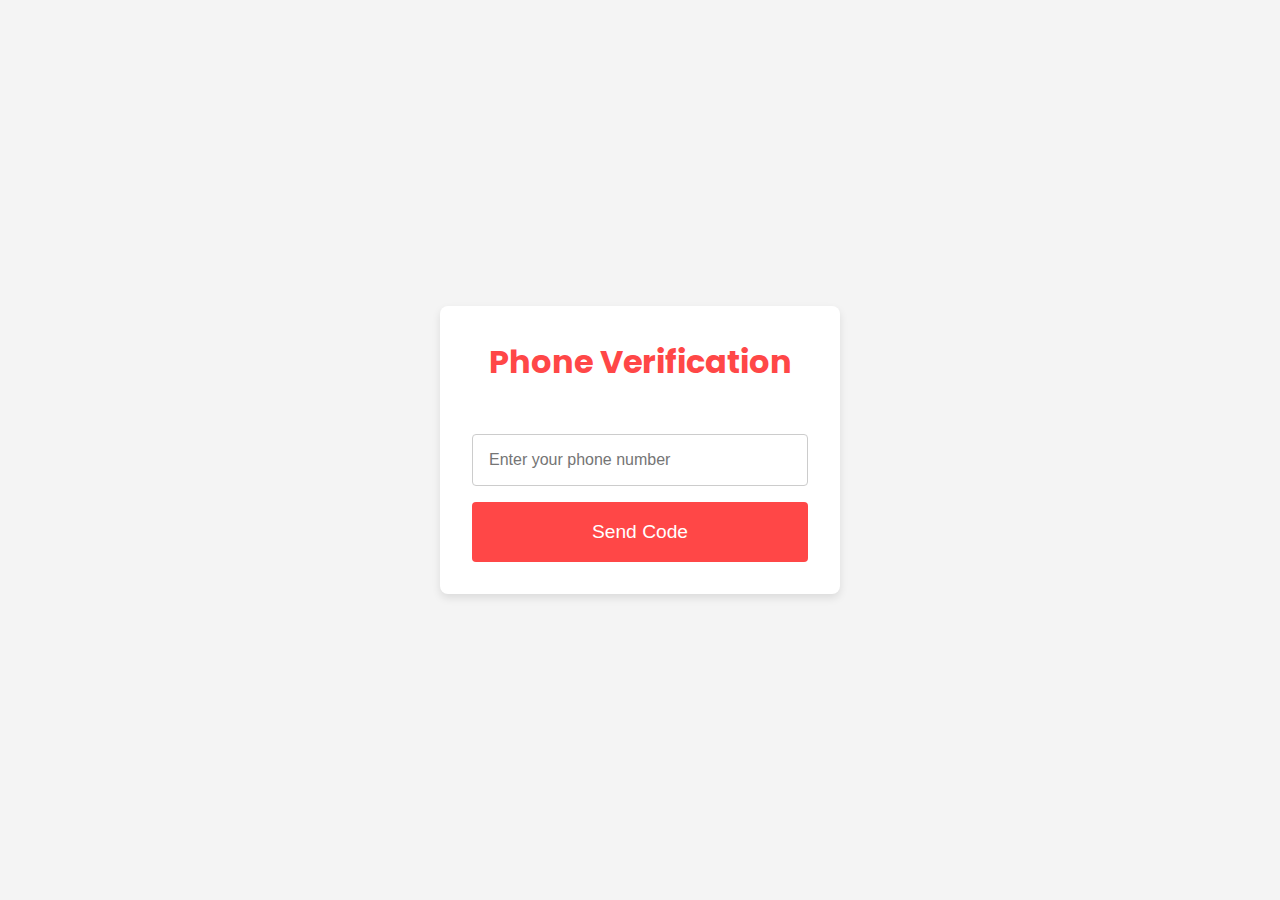
==== verification.html @ 9956a637 "Updated Meta tags and links" ====
<!DOCTYPE html>
<html lang="en">

<head>
    <meta charset="UTF-8">
    <meta name="viewport" content="width=device-width, initial-scale=1.0">
    <title>Phone Verification - AmbuQuick</title>
    <link href="https://fonts.googleapis.com/css2?family=Poppins:wght@300;500;700&display=swap" rel="stylesheet">
    <style>
        * {
            margin: 0;
            padding: 0;
            box-sizing: border-box;
        }

        body {
            font-family: 'Poppins', sans-serif;
            color: #333;
            display: flex;
            flex-direction: column;
            align-items: center;
            justify-content: center;
            height: 100vh;
            background-color: #f4f4f4;
            padding: 1em;
        }

        h1 {
            margin-bottom: 1em;
            color: #ff4747;
        }

        .container {
            background: white;
            padding: 2em;
            border-radius: 8px;
            box-shadow: 0 4px 8px rgba(0, 0, 0, 0.1);
            text-align: center;
            width: 90%;
            max-width: 400px;
        }

        input {
            width: 100%;
            padding: 1em;
            margin: 1em 0;
            border: 1px solid #ccc;
            border-radius: 4px;
            font-size: 1em;
            transition: border-color 0.3s;
        }

        input:focus {
            border-color: #ff4747;
            outline: none;
        }

        button {
            width: 100%;
            padding: 1em;
            background-color: #ff4747;
            color: white;
            border: none;
            font-size: 1.2em;
            border-radius: 4px;
            cursor: pointer;
            transition: background-color 0.3s;
        }

        button:hover {
            background-color: #ff3030;
        }

        .spinner {
            display: none;
            margin-top: 1em;
        }

        .verified-message {
            display: none;
            margin-top: 1em;
            font-size: 1.2em;
            color: #28a745;
        }

        .hidden {
            display: none;
        }

        /* Loader styles */
        .loader {
            border: 4px solid #f3f3f3;
            border-top: 4px solid #ff4747;
            border-radius: 50%;
            width: 30px;
            height: 30px;
            animation: spin 1s linear infinite;
            margin: 1em auto;
        }

        @keyframes spin {
            0% { transform: rotate(0deg); }
            100% { transform: rotate(360deg); }
        }

        .timer {
            margin-top: 1em;
            color: #ff4747;
            font-weight: bold;
        }

        .error-message {
            color: #ff3030;
            font-size: 0.9em;
            margin-top: 1em;
        }
    </style>
</head>

<body>
    <div class="container">
        <h1>Phone Verification</h1>
        <input type="text" id="phoneNumber" placeholder="Enter your phone number" required aria-label="Phone number">
        <button id="sendCodeButton">Send Code</button>
        
        <div id="loader" class="hidden">
            <div class="loader"></div>
            <p>Sending code...</p>
        </div>

        <div id="codeSection" class="hidden">
            <input type="text" id="verificationCode" placeholder="Enter verification code" required aria-label="Verification code">
            <button id="verifyButton">Verify</button>
            <p id="timer" class="timer hidden">Resend code in <span id="countdown">30</span> seconds</p>
        </div>

        <div class="spinner" id="spinner">🔄 Verifying...</div>
        <div class="verified-message" id="verifiedMessage">Phone verified! You can now request an ambulance.</div>
        <div class="error-message hidden" id="errorMessage"></div>
    </div>

    <script>
        let countdownInterval;
    
        document.getElementById('sendCodeButton').addEventListener('click', function () {
            const phoneNumber = document.getElementById('phoneNumber').value.trim();
    
            // Basic phone number validation
            if (!phoneNumber) {
                document.getElementById('errorMessage').innerText = "Please enter a valid phone number.";
                document.getElementById('errorMessage').classList.remove('hidden');
                return;
            } else {
                document.getElementById('errorMessage').classList.add('hidden');
            }
    
            // Hide the send code button
            this.style.display = 'none';
            // Show loader
            document.getElementById('loader').classList.remove('hidden');
    
            // Simulate sending code
            setTimeout(function () {
                // Hide loader and show the code input section
                document.getElementById('loader').classList.add('hidden');
                document.getElementById('codeSection').classList.remove('hidden');
    
                // Start countdown timer
                startCountdown();
            }, 2000); // Simulate a 2-second delay for sending code
        });
    
        function startCountdown() {
            let timeLeft = 30;
            document.getElementById('timer').classList.remove('hidden');
    
            countdownInterval = setInterval(function () {
                timeLeft--;
                document.getElementById('countdown').innerText = timeLeft;
    
                if (timeLeft <= 0) {
                    clearInterval(countdownInterval);
                    document.getElementById('timer').classList.add('hidden');
                    document.getElementById('sendCodeButton').style.display = 'block'; // Reshow the button to resend code
                }
            }, 1000);
        }
    
        document.getElementById('verifyButton').addEventListener('click', function () {
            const spinner = document.getElementById('spinner');
            const verifiedMessage = document.getElementById('verifiedMessage');
            const verificationCode = document.getElementById('verificationCode').value.trim();
    
            // Basic verification code validation
            if (!verificationCode) {
                document.getElementById('errorMessage').innerText = "Please enter the verification code.";
                document.getElementById('errorMessage').classList.remove('hidden');
                return;
            } else {
                document.getElementById('errorMessage').classList.add('hidden');
            }
    
            // Show the spinner
            spinner.style.display = 'block';
            verifiedMessage.style.display = 'none';
    
            // Simulate an API call for verification
            setTimeout(function () {
                spinner.style.display = 'none';
                verifiedMessage.style.display = 'block';
                document.getElementById('codeSection').classList.add('hidden'); // Hide the code section after verification
                clearInterval(countdownInterval); // Clear countdown if verification is successful
    
                // Redirect after verification
                setTimeout(() => {
                    window.location.href = 'ambulance_selection.html'; // Redirect to ambulance selection page
                }, 2000); // 2-second delay before redirecting
            }, 3000); // Simulates a 3-second verification time
        });
    </script>
    
</body>

</html>
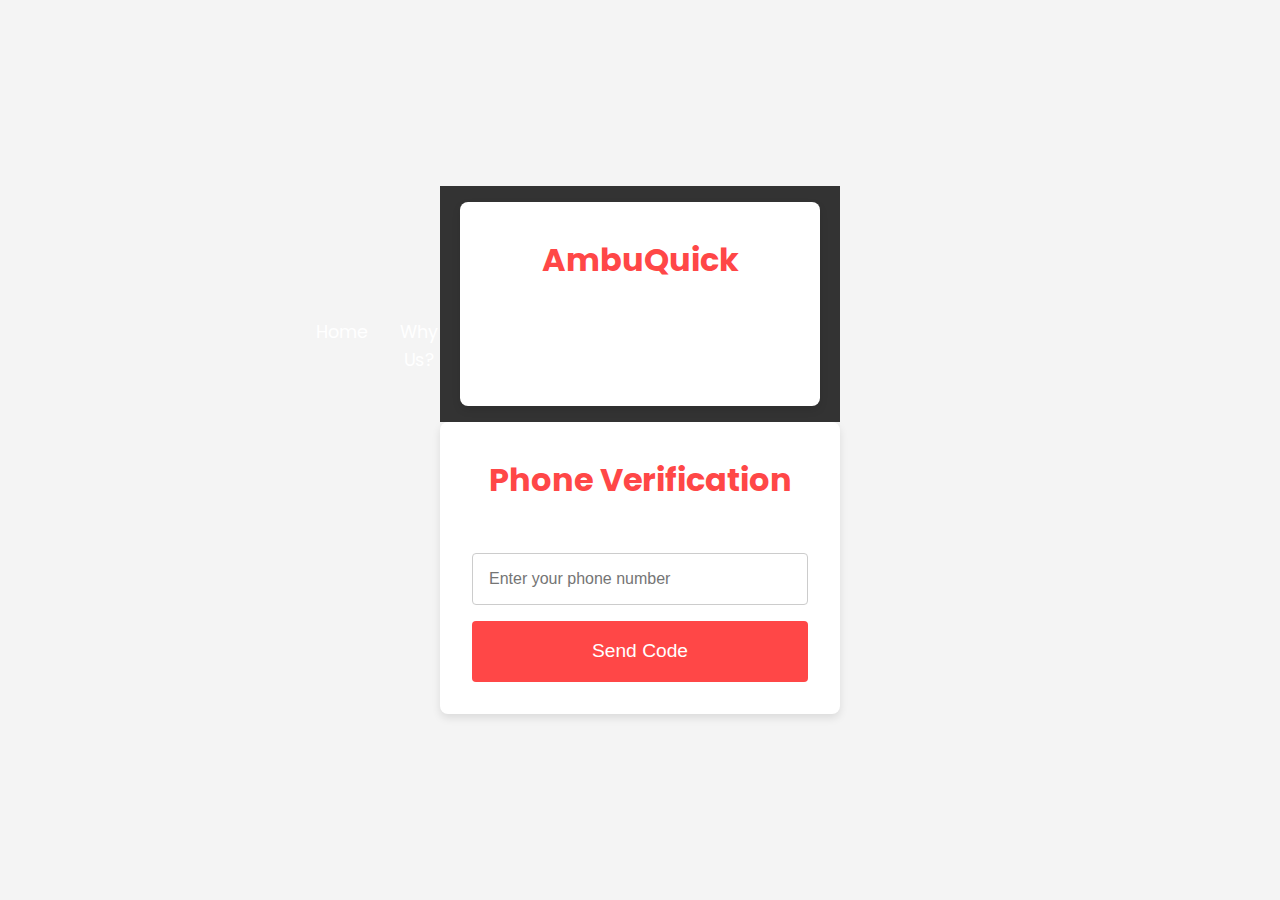
==== commit 891670ea: "Update verification.html" ====
--- a/verification.html
+++ b/verification.html
@@ -6,6 +6,7 @@
     <meta name="viewport" content="width=device-width, initial-scale=1.0">
     <title>Phone Verification - AmbuQuick</title>
     <link href="https://fonts.googleapis.com/css2?family=Poppins:wght@300;500;700&display=swap" rel="stylesheet">
+    <link rel="stylesheet" href="styles.css">
     <style>
         * {
             margin: 0;
@@ -118,6 +119,21 @@
 </head>
 
 <body>
+
+    <header>
+        <div class="container">
+            <h1 class="logo"><i class="fa-solid fa-ambulance" aria-hidden="true"></i> AmbuQuick</h1>
+            <nav>
+                <ul>
+                    <li><a href="index.html">Home</a></li>
+                    <li><a href="features.html">Why Us?</a></li>
+                    <li><a href="how-it-works.html">How It Works</a></li>
+                    <li><a href="testimonials.html">Testimonials</a></li>
+                    <li><a href="contact.html">Contact</a></li>
+                </ul>
+            </nav>
+        </div>
+    </header>
     <div class="container">
         <h1>Phone Verification</h1>
         <input type="text" id="phoneNumber" placeholder="Enter your phone number" required aria-label="Phone number">
@@ -213,7 +229,7 @@
     
                 // Redirect after verification
                 setTimeout(() => {
-                    window.location.href = 'ambulance_selection.html'; // Redirect to ambulance selection page
+                    window.location.href = 'request_ambulance.html'; // Redirect to ambulance selection page
                 }, 2000); // 2-second delay before redirecting
             }, 3000); // Simulates a 3-second verification time
         });
--- a/styles.css
+++ b/styles.css
@@ -0,0 +1,413 @@
+/* General Reset and Styling */
+* {
+    margin: 0;
+    padding: 0;
+    box-sizing: border-box;
+}
+
+body {
+    font-family: 'Poppins', sans-serif;
+    color: #333;
+    scroll-behavior: smooth;
+    line-height: 1.6;
+}
+
+.container {
+    width: 85%;
+    max-width: 1200px;
+    margin: 0 auto;
+}
+
+/* Accessibility */
+.skip-link {
+    position: absolute;
+    top: -40px;
+    left: 0;
+    background: #ff4747;
+    color: white;
+    padding: 8px;
+    z-index: 100;
+}
+
+.skip-link:focus {
+    top: 0;
+}
+
+/* Header Styling */
+header {
+    background-color: #333;
+    color: white;
+    padding: 1em 0;
+    position: sticky;
+    top: 0;
+    z-index: 1000;
+}
+
+.logo {
+    font-size: 2em;
+    font-weight: bold;
+}
+
+nav ul {
+    display: flex;
+    justify-content: flex-end;
+    list-style: none;
+}
+
+nav ul li {
+    margin: 0 1em;
+}
+
+nav ul li a {
+    color: white;
+    text-decoration: none;
+    font-size: 1.1em;
+    transition: color 0.3s;
+}
+
+nav ul li a:hover,
+nav ul li a:focus {
+    color: #ff4747;
+    outline: 2px solid #ff4747;
+    outline-offset: 2px;
+}
+
+/* Hero Section */
+.hero {
+    background: url('ambulance.jpeg') no-repeat center center/cover;
+    color: white;
+    text-align: center;
+    padding: 10em 0;
+    position: relative;
+    z-index: 1;
+}
+
+.hero .overlay {
+    position: absolute;
+    top: 0;
+    left: 0;
+    width: 100%;
+    height: 100%;
+    background: rgba(0, 0, 0, 0.5);
+    z-index: -1;
+}
+
+.hero h2 {
+    font-size: 3.5em;
+    margin-bottom: 0.5em;
+}
+
+.hero p {
+    font-size: 1.3em;
+    margin-bottom: 2em;
+}
+.hero img {
+    alt: "An ambulance vehicle";
+}
+/* Buttons */
+.btn {
+    padding: 0.8em 2em;
+    background-color: #ff4747;
+    color: white;
+    border: none;
+    cursor: pointer;
+    font-size: 1.2em;
+    border-radius: 4px;
+    transition: background-color 0.3s, transform 0.3s;
+    margin: 0.5em;
+    text-decoration: none;
+    display: inline-block;
+}
+
+.btn:hover,
+.btn:focus {
+    background-color: #ff3030;
+    transform: translateY(-3px);
+    outline: 2px solid #fff;
+    outline-offset: 2px;
+}
+
+.btn-secondary {
+    background-color: #007bff;
+}
+
+.btn-secondary:hover,
+.btn-secondary:focus {
+    background-color: #0056b3;
+}
+
+/* Section Styling */
+section {
+    padding: 4em 0;
+    text-align: center;
+}
+
+section h2 {
+    font-size: 2.5em;
+    margin-bottom: 1em;
+}
+
+/* Features Section */
+.feature-container {
+    display: flex;
+    justify-content: space-around;
+    flex-wrap: wrap;
+}
+
+.feature-box {
+    width: 250px;
+    margin: 1em 0;
+    text-align: center;
+    padding: 2em;
+    border-radius: 8px;
+    background-color: #f9f9f9;
+    box-shadow: 0 4px 6px rgba(0, 0, 0, 0.1);
+}
+
+.feature-box i {
+    font-size: 3em;
+    color: #ff4747;
+    margin-bottom: 0.5em;
+}
+
+/* How It Works Section */
+.steps {
+    display: flex;
+    justify-content: space-around;
+    flex-wrap: wrap;
+}
+
+.step {
+    width: 250px;
+    margin: 1em 0;
+    text-align: center;
+}
+
+.step i {
+    font-size: 3em;
+    color: #ff4747;
+    margin-bottom: 0.5em;
+}
+
+/* Testimonials Section */
+.testimonial-container {
+    display: flex;
+    justify-content: space-around;
+    flex-wrap: wrap;
+}
+
+.testimonial {
+    width: 300px;
+    margin: 1em;
+    padding: 1.5em;
+    background-color: #fff;
+    border-radius: 8px;
+    box-shadow: 0 4px 6px rgba(0, 0, 0, 0.1);
+}
+
+.testimonial p {
+    font-style: italic;
+    color: #555;
+}
+
+/* Contact Section */
+.contact-content {
+    display: flex;
+    justify-content: space-between;
+    align-items: flex-start;
+    gap: 2em;
+    flex-wrap: wrap;
+}
+
+.contact-info,
+.contact-form {
+    flex: 1;
+    min-width: 300px;
+}
+
+.contact-info h3,
+.contact-form h3 {
+    font-size: 1.8em;
+    margin-bottom: 1em;
+}
+
+.contact-details p {
+    font-size: 1.2em;
+    margin-bottom: 1em;
+}
+
+.contact-details i {
+    color: #ff4747;
+    margin-right: 0.5em;
+}
+
+.social-icons-contact a {
+    color: #555;
+    font-size: 1.8em;
+    margin: 0 0.5em;
+    transition: color 0.3s ease;
+}
+
+.social-icons-contact a:hover,
+.social-icons-contact a:focus {
+    color: #ff4747;
+    outline: 2px solid #ff4747;
+    outline-offset: 2px;
+}
+
+.contact-form input,
+.contact-form textarea {
+    width: 100%;
+    padding: 1em;
+    margin: 0.8em 0;
+    border: 1px solid #ccc;
+    border-radius: 4px;
+    font-size: 1em;
+}
+
+.contact-form button {
+    width: 100%;
+    padding: 1em;
+    background-color: #ff4747;
+    color: white;
+    border: none;
+    font-size: 1.2em;
+    border-radius: 4px;
+    cursor: pointer;
+}
+
+.contact-form button:hover,
+.contact-form button:focus {
+    background-color: #ff3030;
+    outline: 2px solid #333;
+    outline-offset: 2px;
+}
+
+/* Footer Section */
+/* Add this to the existing CSS */
+html {
+    height: 100%;
+}
+
+body {
+    min-height: 100%;
+    display: flex;
+    flex-direction: column;
+}
+
+footer {
+    margin-top: auto; /* Add this to make the footer sticky */
+    background-color: #333;
+    color: white;
+    padding: 2em 0;
+}
+
+.footer-content {
+    display: flex;
+    justify-content: space-between;
+    align-items: center;
+}
+
+.footer-logo {
+    font-size: 1.8em;
+}
+
+.footer-links a {
+    margin: 0 1em;
+    text-decoration: none;
+    color: white;
+}
+
+.footer-links a:hover,
+.footer-links a:focus {
+    color: #ff4747;
+    outline: 2px solid #ff4747;
+    outline-offset: 2px;
+}
+
+/* Media Queries */
+/* Media Queries */
+@media (max-width: 768px) {
+    nav ul {
+        flex-direction: column;
+        align-items: center;
+    }
+
+    .feature-container,
+    .steps,
+    .testimonial-container,
+    .contact-content {
+        flex-direction: column;
+        align-items: center;
+    }
+
+    .hero h2 {
+        font-size: 2.5em;
+    }
+
+    .feature-box,
+    .step,
+    .testimonial,
+    .contact-info,
+    .contact-form {
+        width: 100%;
+        max-width: 300px;
+    }
+
+    .footer-content {
+        flex-direction: column;
+        text-align: center;
+    }
+
+    .footer-links {
+        margin-top: 1em;
+    }
+
+    .footer-links a {
+        display: block;
+        margin: 0.5em 0;
+    }
+}
+
+/* Accessibility Enhancements */
+:focus {
+    outline: 2px solid #ff4747;
+    outline-offset: 2px;
+}
+
+.visually-hidden {
+    position: absolute;
+    width: 1px;
+    height: 1px;
+    padding: 0;
+    margin: -1px;
+    overflow: hidden;
+    clip: rect(0, 0, 0, 0);
+    white-space: nowrap;
+    border: 0;
+}
+
+/* High contrast mode */
+@media (prefers-contrast: high) {
+    body {
+        background-color: #000;
+        color: #fff;
+    }
+
+    a, button {
+        color: #ff0;
+    }
+
+    .feature-box, .testimonial {
+        background-color: #333;
+        color: #fff;
+    }
+}
+
+/* Reduced motion */
+@media (prefers-reduced-motion: reduce) {
+    * {
+        transition: none !important;
+        animation: none !important;
+    }
+}
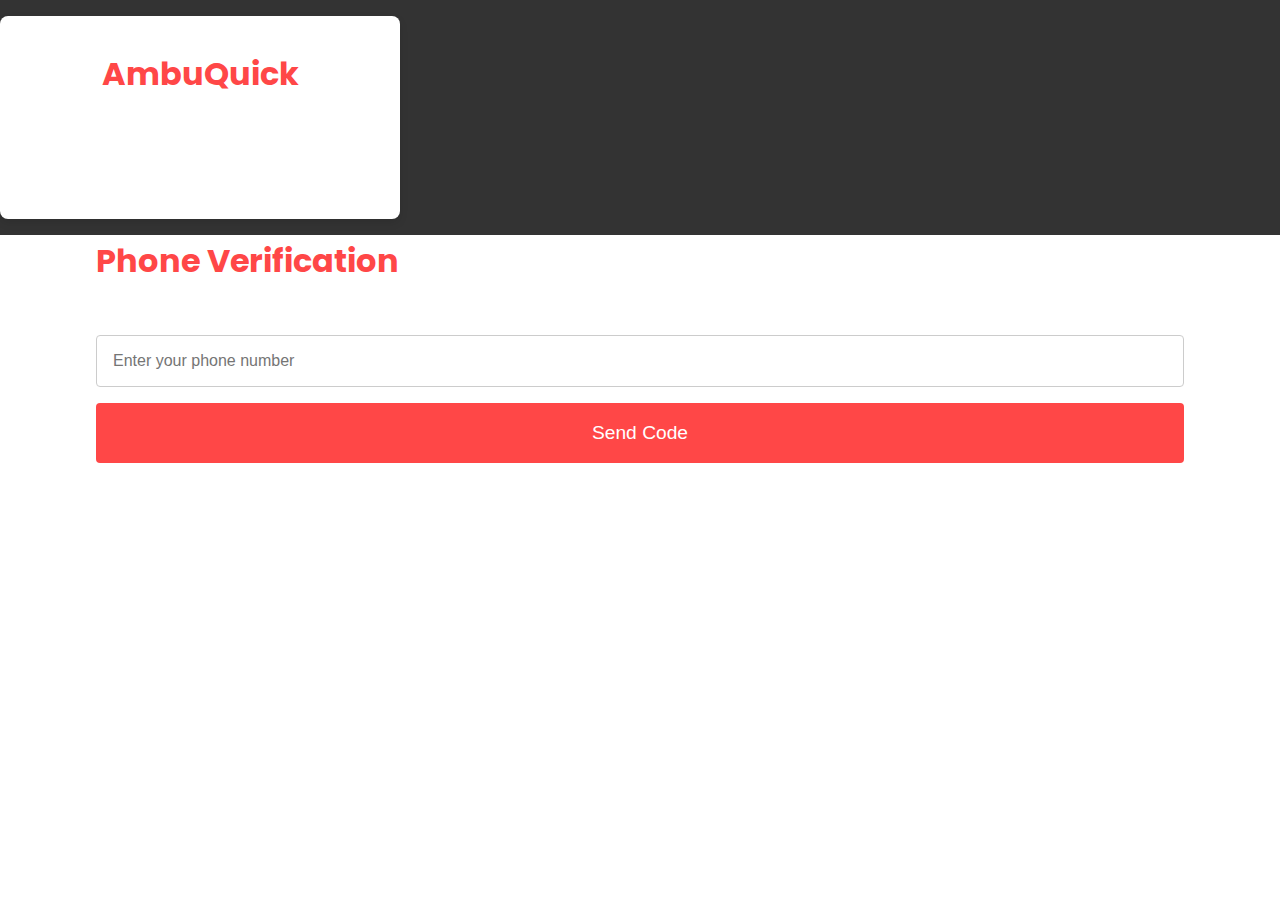
==== commit ec7dce30: "Update verification.html" ====
--- a/verification.html
+++ b/verification.html
@@ -8,30 +8,14 @@
     <link href="https://fonts.googleapis.com/css2?family=Poppins:wght@300;500;700&display=swap" rel="stylesheet">
     <link rel="stylesheet" href="styles.css">
     <style>
-        * {
-            margin: 0;
-            padding: 0;
-            box-sizing: border-box;
-        }
-
-        body {
-            font-family: 'Poppins', sans-serif;
-            color: #333;
-            display: flex;
-            flex-direction: column;
-            align-items: center;
-            justify-content: center;
-            height: 100vh;
-            background-color: #f4f4f4;
-            padding: 1em;
-        }
+        
 
         h1 {
             margin-bottom: 1em;
             color: #ff4747;
         }
 
-        .container {
+        .bgcontainer {
             background: white;
             padding: 2em;
             border-radius: 8px;
@@ -39,6 +23,7 @@
             text-align: center;
             width: 90%;
             max-width: 400px;
+            justify-content: center;
         }
 
         input {
@@ -121,7 +106,7 @@
 <body>
 
     <header>
-        <div class="container">
+        <div class="bgcontainer">
             <h1 class="logo"><i class="fa-solid fa-ambulance" aria-hidden="true"></i> AmbuQuick</h1>
             <nav>
                 <ul>
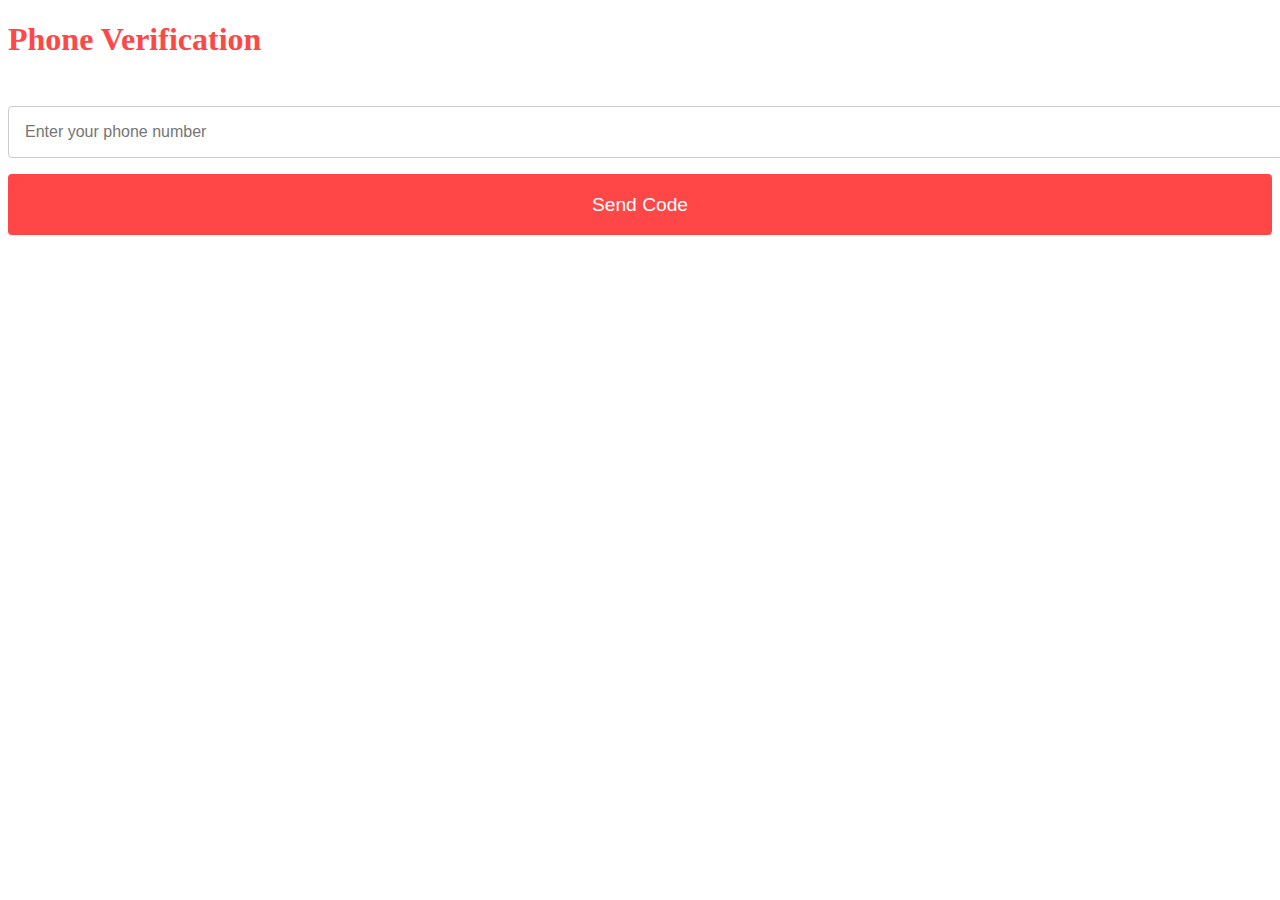
==== commit e5ad303a: "Update verification.html" ====
--- a/verification.html
+++ b/verification.html
@@ -6,7 +6,7 @@
     <meta name="viewport" content="width=device-width, initial-scale=1.0">
     <title>Phone Verification - AmbuQuick</title>
     <link href="https://fonts.googleapis.com/css2?family=Poppins:wght@300;500;700&display=swap" rel="stylesheet">
-    <link rel="stylesheet" href="styles.css">
+    
     <style>
         
 
@@ -105,20 +105,7 @@
 
 <body>
 
-    <header>
-        <div class="bgcontainer">
-            <h1 class="logo"><i class="fa-solid fa-ambulance" aria-hidden="true"></i> AmbuQuick</h1>
-            <nav>
-                <ul>
-                    <li><a href="index.html">Home</a></li>
-                    <li><a href="features.html">Why Us?</a></li>
-                    <li><a href="how-it-works.html">How It Works</a></li>
-                    <li><a href="testimonials.html">Testimonials</a></li>
-                    <li><a href="contact.html">Contact</a></li>
-                </ul>
-            </nav>
-        </div>
-    </header>
+   
     <div class="container">
         <h1>Phone Verification</h1>
         <input type="text" id="phoneNumber" placeholder="Enter your phone number" required aria-label="Phone number">
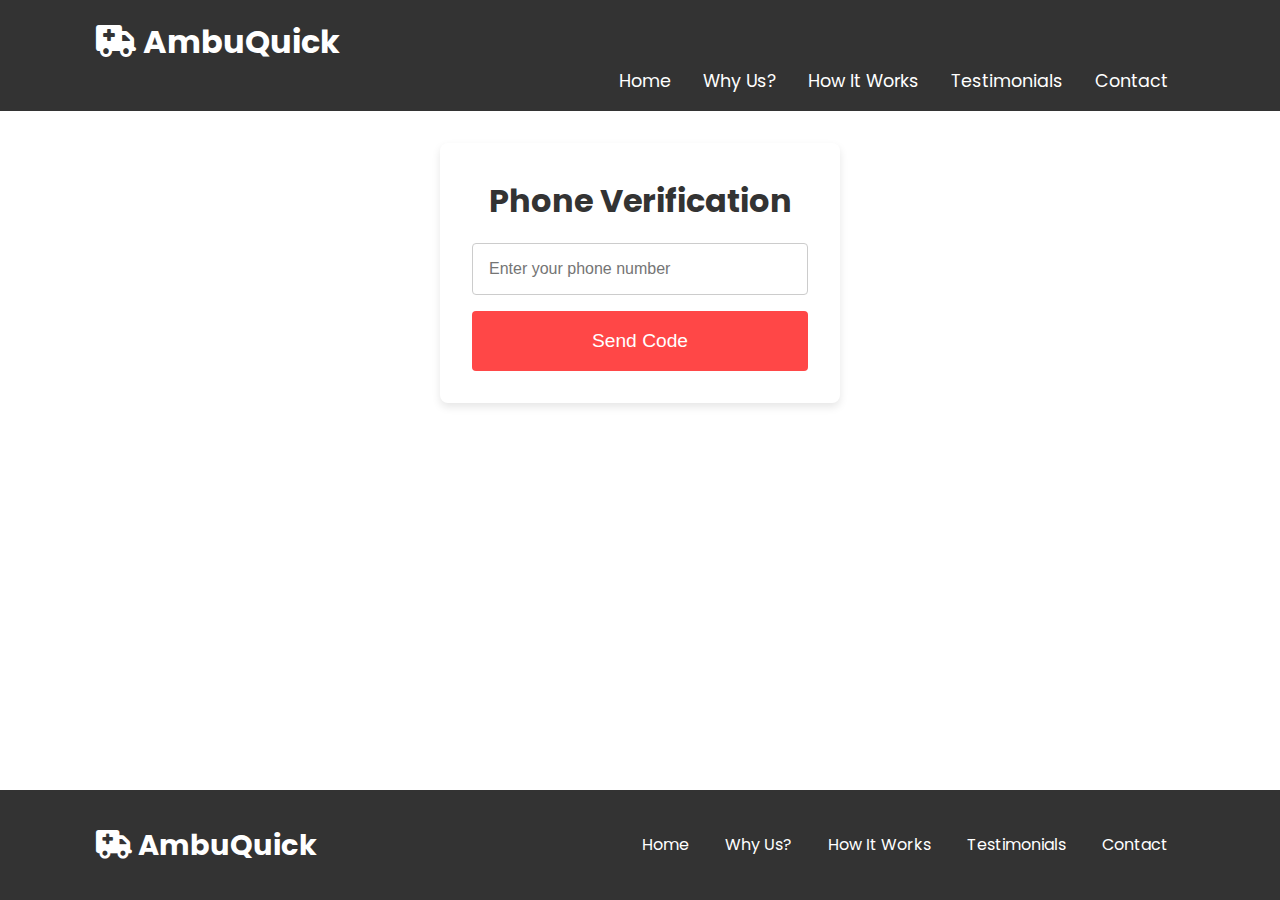
==== commit 1def1adc: "Update verification.html" ====
--- a/verification.html
+++ b/verification.html
@@ -1,21 +1,14 @@
 <!DOCTYPE html>
 <html lang="en">
-
 <head>
     <meta charset="UTF-8">
     <meta name="viewport" content="width=device-width, initial-scale=1.0">
     <title>Phone Verification - AmbuQuick</title>
+    <link rel="stylesheet" href="https://cdnjs.cloudflare.com/ajax/libs/font-awesome/6.0.0-beta3/css/all.min.css">
     <link href="https://fonts.googleapis.com/css2?family=Poppins:wght@300;500;700&display=swap" rel="stylesheet">
-    
+    <link rel="stylesheet" href="styles.css">
     <style>
-        
-
-        h1 {
-            margin-bottom: 1em;
-            color: #ff4747;
-        }
-
-        .bgcontainer {
+        .verification-container {
             background: white;
             padding: 2em;
             border-radius: 8px;
@@ -23,10 +16,10 @@
             text-align: center;
             width: 90%;
             max-width: 400px;
-            justify-content: center;
-        }
-
-        input {
+            margin: 2em auto;
+        }
+
+        .verification-container input {
             width: 100%;
             padding: 1em;
             margin: 1em 0;
@@ -36,12 +29,12 @@
             transition: border-color 0.3s;
         }
 
-        input:focus {
+        .verification-container input:focus {
             border-color: #ff4747;
             outline: none;
         }
 
-        button {
+        .verification-container button {
             width: 100%;
             padding: 1em;
             background-color: #ff4747;
@@ -53,7 +46,7 @@
             transition: background-color 0.3s;
         }
 
-        button:hover {
+        .verification-container button:hover {
             background-color: #ff3030;
         }
 
@@ -73,7 +66,6 @@
             display: none;
         }
 
-        /* Loader styles */
         .loader {
             border: 4px solid #f3f3f3;
             border-top: 4px solid #ff4747;
@@ -102,15 +94,29 @@
         }
     </style>
 </head>
-
 <body>
-
-   
+<a href="#main" class="skip-link">Skip to main content</a>
+<header>
     <div class="container">
+        <h1 class="logo"><i class="fa-solid fa-ambulance" aria-hidden="true"></i> AmbuQuick</h1>
+        <nav>
+            <ul>
+                <li><a href="index.html">Home</a></li>
+                <li><a href="features.html">Why Us?</a></li>
+                <li><a href="how-it-works.html">How It Works</a></li>
+                <li><a href="testimonials.html">Testimonials</a></li>
+                <li><a href="contact.html">Contact</a></li>
+            </ul>
+        </nav>
+    </div>
+</header>
+
+<main id="main">
+    <div class="verification-container">
         <h1>Phone Verification</h1>
         <input type="text" id="phoneNumber" placeholder="Enter your phone number" required aria-label="Phone number">
         <button id="sendCodeButton">Send Code</button>
-        
+
         <div id="loader" class="hidden">
             <div class="loader"></div>
             <p>Sending code...</p>
@@ -126,87 +132,99 @@
         <div class="verified-message" id="verifiedMessage">Phone verified! You can now request an ambulance.</div>
         <div class="error-message hidden" id="errorMessage"></div>
     </div>
-
-    <script>
-        let countdownInterval;
-    
-        document.getElementById('sendCodeButton').addEventListener('click', function () {
-            const phoneNumber = document.getElementById('phoneNumber').value.trim();
-    
-            // Basic phone number validation
-            if (!phoneNumber) {
-                document.getElementById('errorMessage').innerText = "Please enter a valid phone number.";
-                document.getElementById('errorMessage').classList.remove('hidden');
-                return;
-            } else {
-                document.getElementById('errorMessage').classList.add('hidden');
+</main>
+
+<footer>
+    <div class="container footer-content">
+        <h2 class="footer-logo"><i class="fa-solid fa-ambulance" aria-hidden="true"></i> AmbuQuick</h2>
+        <div class="footer-links">
+            <a href="index.html">Home</a>
+            <a href="features.html">Why Us?</a>
+            <a href="how-it-works.html">How It Works</a>
+            <a href="testimonials.html">Testimonials</a>
+            <a href="contact.html">Contact</a>
+        </div>
+    </div>
+</footer>
+
+<script>
+    let countdownInterval;
+
+    document.getElementById('sendCodeButton').addEventListener('click', function () {
+        const phoneNumber = document.getElementById('phoneNumber').value.trim();
+
+        // Basic phone number validation
+        if (!phoneNumber) {
+            document.getElementById('errorMessage').innerText = "Please enter a valid phone number.";
+            document.getElementById('errorMessage').classList.remove('hidden');
+            return;
+        } else {
+            document.getElementById('errorMessage').classList.add('hidden');
+        }
+
+        // Hide the send code button
+        this.style.display = 'none';
+        // Show loader
+        document.getElementById('loader').classList.remove('hidden');
+
+        // Simulate sending code
+        setTimeout(function () {
+            // Hide loader and show the code input section
+            document.getElementById('loader').classList.add('hidden');
+            document.getElementById('codeSection').classList.remove('hidden');
+
+            // Start countdown timer
+            startCountdown();
+        }, 2000); // Simulate a 2-second delay for sending code
+    });
+
+    function startCountdown() {
+        let timeLeft = 30;
+        document.getElementById('timer').classList.remove('hidden');
+
+        countdownInterval = setInterval(function () {
+            timeLeft--;
+            document.getElementById('countdown').innerText = timeLeft;
+
+            if (timeLeft <= 0) {
+                clearInterval(countdownInterval);
+                document.getElementById('timer').classList.add('hidden');
+                document.getElementById('sendCodeButton').style.display = 'block'; // Reshow the button to resend code
             }
-    
-            // Hide the send code button
-            this.style.display = 'none';
-            // Show loader
-            document.getElementById('loader').classList.remove('hidden');
-    
-            // Simulate sending code
-            setTimeout(function () {
-                // Hide loader and show the code input section
-                document.getElementById('loader').classList.add('hidden');
-                document.getElementById('codeSection').classList.remove('hidden');
-    
-                // Start countdown timer
-                startCountdown();
-            }, 2000); // Simulate a 2-second delay for sending code
-        });
-    
-        function startCountdown() {
-            let timeLeft = 30;
-            document.getElementById('timer').classList.remove('hidden');
-    
-            countdownInterval = setInterval(function () {
-                timeLeft--;
-                document.getElementById('countdown').innerText = timeLeft;
-    
-                if (timeLeft <= 0) {
-                    clearInterval(countdownInterval);
-                    document.getElementById('timer').classList.add('hidden');
-                    document.getElementById('sendCodeButton').style.display = 'block'; // Reshow the button to resend code
-                }
-            }, 1000);
-        }
-    
-        document.getElementById('verifyButton').addEventListener('click', function () {
-            const spinner = document.getElementById('spinner');
-            const verifiedMessage = document.getElementById('verifiedMessage');
-            const verificationCode = document.getElementById('verificationCode').value.trim();
-    
-            // Basic verification code validation
-            if (!verificationCode) {
-                document.getElementById('errorMessage').innerText = "Please enter the verification code.";
-                document.getElementById('errorMessage').classList.remove('hidden');
-                return;
-            } else {
-                document.getElementById('errorMessage').classList.add('hidden');
-            }
-    
-            // Show the spinner
-            spinner.style.display = 'block';
-            verifiedMessage.style.display = 'none';
-    
-            // Simulate an API call for verification
-            setTimeout(function () {
-                spinner.style.display = 'none';
-                verifiedMessage.style.display = 'block';
-                document.getElementById('codeSection').classList.add('hidden'); // Hide the code section after verification
-                clearInterval(countdownInterval); // Clear countdown if verification is successful
-    
-                // Redirect after verification
-                setTimeout(() => {
-                    window.location.href = 'request_ambulance.html'; // Redirect to ambulance selection page
-                }, 2000); // 2-second delay before redirecting
-            }, 3000); // Simulates a 3-second verification time
-        });
-    </script>
-    
+        }, 1000);
+    }
+
+    document.getElementById('verifyButton').addEventListener('click', function () {
+        const spinner = document.getElementById('spinner');
+        const verifiedMessage = document.getElementById('verifiedMessage');
+        const verificationCode = document.getElementById('verificationCode').value.trim();
+
+        // Basic verification code validation
+        if (!verificationCode) {
+            document.getElementById('errorMessage').innerText = "Please enter the verification code.";
+            document.getElementById('errorMessage').classList.remove('hidden');
+            return;
+        } else {
+            document.getElementById('errorMessage').classList.add('hidden');
+        }
+
+        // Show the spinner
+        spinner.style.display = 'block';
+        verifiedMessage.style.display = 'none';
+
+        // Simulate an API call for verification
+        setTimeout(function () {
+            spinner.style.display = 'none';
+            verifiedMessage.style.display = 'block';
+            document.getElementById('codeSection').classList.add('hidden'); // Hide the code section after verification
+            clearInterval(countdownInterval); // Clear countdown if verification is successful
+
+            // Redirect after verification
+            setTimeout(() => {
+                window.location.href = 'request_ambulance.html'; // Redirect to ambulance selection page
+            }, 2000); // 2-second delay before redirecting
+        }, 3000); // Simulates a 3-second verification time
+    });
+</script>
 </body>
-
 </html>
--- a/styles.css
+++ b/styles.css
@@ -0,0 +1,413 @@
+/* General Reset and Styling */
+* {
+    margin: 0;
+    padding: 0;
+    box-sizing: border-box;
+}
+
+body {
+    font-family: 'Poppins', sans-serif;
+    color: #333;
+    scroll-behavior: smooth;
+    line-height: 1.6;
+}
+
+.container {
+    width: 85%;
+    max-width: 1200px;
+    margin: 0 auto;
+}
+
+/* Accessibility */
+.skip-link {
+    position: absolute;
+    top: -40px;
+    left: 0;
+    background: #ff4747;
+    color: white;
+    padding: 8px;
+    z-index: 100;
+}
+
+.skip-link:focus {
+    top: 0;
+}
+
+/* Header Styling */
+header {
+    background-color: #333;
+    color: white;
+    padding: 1em 0;
+    position: sticky;
+    top: 0;
+    z-index: 1000;
+}
+
+.logo {
+    font-size: 2em;
+    font-weight: bold;
+}
+
+nav ul {
+    display: flex;
+    justify-content: flex-end;
+    list-style: none;
+}
+
+nav ul li {
+    margin: 0 1em;
+}
+
+nav ul li a {
+    color: white;
+    text-decoration: none;
+    font-size: 1.1em;
+    transition: color 0.3s;
+}
+
+nav ul li a:hover,
+nav ul li a:focus {
+    color: #ff4747;
+    outline: 2px solid #ff4747;
+    outline-offset: 2px;
+}
+
+/* Hero Section */
+.hero {
+    background: url('ambulance.jpeg') no-repeat center center/cover;
+    color: white;
+    text-align: center;
+    padding: 10em 0;
+    position: relative;
+    z-index: 1;
+}
+
+.hero .overlay {
+    position: absolute;
+    top: 0;
+    left: 0;
+    width: 100%;
+    height: 100%;
+    background: rgba(0, 0, 0, 0.5);
+    z-index: -1;
+}
+
+.hero h2 {
+    font-size: 3.5em;
+    margin-bottom: 0.5em;
+}
+
+.hero p {
+    font-size: 1.3em;
+    margin-bottom: 2em;
+}
+.hero img {
+    alt: "An ambulance vehicle";
+}
+/* Buttons */
+.btn {
+    padding: 0.8em 2em;
+    background-color: #ff4747;
+    color: white;
+    border: none;
+    cursor: pointer;
+    font-size: 1.2em;
+    border-radius: 4px;
+    transition: background-color 0.3s, transform 0.3s;
+    margin: 0.5em;
+    text-decoration: none;
+    display: inline-block;
+}
+
+.btn:hover,
+.btn:focus {
+    background-color: #ff3030;
+    transform: translateY(-3px);
+    outline: 2px solid #fff;
+    outline-offset: 2px;
+}
+
+.btn-secondary {
+    background-color: #007bff;
+}
+
+.btn-secondary:hover,
+.btn-secondary:focus {
+    background-color: #0056b3;
+}
+
+/* Section Styling */
+section {
+    padding: 4em 0;
+    text-align: center;
+}
+
+section h2 {
+    font-size: 2.5em;
+    margin-bottom: 1em;
+}
+
+/* Features Section */
+.feature-container {
+    display: flex;
+    justify-content: space-around;
+    flex-wrap: wrap;
+}
+
+.feature-box {
+    width: 250px;
+    margin: 1em 0;
+    text-align: center;
+    padding: 2em;
+    border-radius: 8px;
+    background-color: #f9f9f9;
+    box-shadow: 0 4px 6px rgba(0, 0, 0, 0.1);
+}
+
+.feature-box i {
+    font-size: 3em;
+    color: #ff4747;
+    margin-bottom: 0.5em;
+}
+
+/* How It Works Section */
+.steps {
+    display: flex;
+    justify-content: space-around;
+    flex-wrap: wrap;
+}
+
+.step {
+    width: 250px;
+    margin: 1em 0;
+    text-align: center;
+}
+
+.step i {
+    font-size: 3em;
+    color: #ff4747;
+    margin-bottom: 0.5em;
+}
+
+/* Testimonials Section */
+.testimonial-container {
+    display: flex;
+    justify-content: space-around;
+    flex-wrap: wrap;
+}
+
+.testimonial {
+    width: 300px;
+    margin: 1em;
+    padding: 1.5em;
+    background-color: #fff;
+    border-radius: 8px;
+    box-shadow: 0 4px 6px rgba(0, 0, 0, 0.1);
+}
+
+.testimonial p {
+    font-style: italic;
+    color: #555;
+}
+
+/* Contact Section */
+.contact-content {
+    display: flex;
+    justify-content: space-between;
+    align-items: flex-start;
+    gap: 2em;
+    flex-wrap: wrap;
+}
+
+.contact-info,
+.contact-form {
+    flex: 1;
+    min-width: 300px;
+}
+
+.contact-info h3,
+.contact-form h3 {
+    font-size: 1.8em;
+    margin-bottom: 1em;
+}
+
+.contact-details p {
+    font-size: 1.2em;
+    margin-bottom: 1em;
+}
+
+.contact-details i {
+    color: #ff4747;
+    margin-right: 0.5em;
+}
+
+.social-icons-contact a {
+    color: #555;
+    font-size: 1.8em;
+    margin: 0 0.5em;
+    transition: color 0.3s ease;
+}
+
+.social-icons-contact a:hover,
+.social-icons-contact a:focus {
+    color: #ff4747;
+    outline: 2px solid #ff4747;
+    outline-offset: 2px;
+}
+
+.contact-form input,
+.contact-form textarea {
+    width: 100%;
+    padding: 1em;
+    margin: 0.8em 0;
+    border: 1px solid #ccc;
+    border-radius: 4px;
+    font-size: 1em;
+}
+
+.contact-form button {
+    width: 100%;
+    padding: 1em;
+    background-color: #ff4747;
+    color: white;
+    border: none;
+    font-size: 1.2em;
+    border-radius: 4px;
+    cursor: pointer;
+}
+
+.contact-form button:hover,
+.contact-form button:focus {
+    background-color: #ff3030;
+    outline: 2px solid #333;
+    outline-offset: 2px;
+}
+
+/* Footer Section */
+/* Add this to the existing CSS */
+html {
+    height: 100%;
+}
+
+body {
+    min-height: 100%;
+    display: flex;
+    flex-direction: column;
+}
+
+footer {
+    margin-top: auto; /* Add this to make the footer sticky */
+    background-color: #333;
+    color: white;
+    padding: 2em 0;
+}
+
+.footer-content {
+    display: flex;
+    justify-content: space-between;
+    align-items: center;
+}
+
+.footer-logo {
+    font-size: 1.8em;
+}
+
+.footer-links a {
+    margin: 0 1em;
+    text-decoration: none;
+    color: white;
+}
+
+.footer-links a:hover,
+.footer-links a:focus {
+    color: #ff4747;
+    outline: 2px solid #ff4747;
+    outline-offset: 2px;
+}
+
+/* Media Queries */
+/* Media Queries */
+@media (max-width: 768px) {
+    nav ul {
+        flex-direction: column;
+        align-items: center;
+    }
+
+    .feature-container,
+    .steps,
+    .testimonial-container,
+    .contact-content {
+        flex-direction: column;
+        align-items: center;
+    }
+
+    .hero h2 {
+        font-size: 2.5em;
+    }
+
+    .feature-box,
+    .step,
+    .testimonial,
+    .contact-info,
+    .contact-form {
+        width: 100%;
+        max-width: 300px;
+    }
+
+    .footer-content {
+        flex-direction: column;
+        text-align: center;
+    }
+
+    .footer-links {
+        margin-top: 1em;
+    }
+
+    .footer-links a {
+        display: block;
+        margin: 0.5em 0;
+    }
+}
+
+/* Accessibility Enhancements */
+:focus {
+    outline: 2px solid #ff4747;
+    outline-offset: 2px;
+}
+
+.visually-hidden {
+    position: absolute;
+    width: 1px;
+    height: 1px;
+    padding: 0;
+    margin: -1px;
+    overflow: hidden;
+    clip: rect(0, 0, 0, 0);
+    white-space: nowrap;
+    border: 0;
+}
+
+/* High contrast mode */
+@media (prefers-contrast: high) {
+    body {
+        background-color: #000;
+        color: #fff;
+    }
+
+    a, button {
+        color: #ff0;
+    }
+
+    .feature-box, .testimonial {
+        background-color: #333;
+        color: #fff;
+    }
+}
+
+/* Reduced motion */
+@media (prefers-reduced-motion: reduce) {
+    * {
+        transition: none !important;
+        animation: none !important;
+    }
+}
